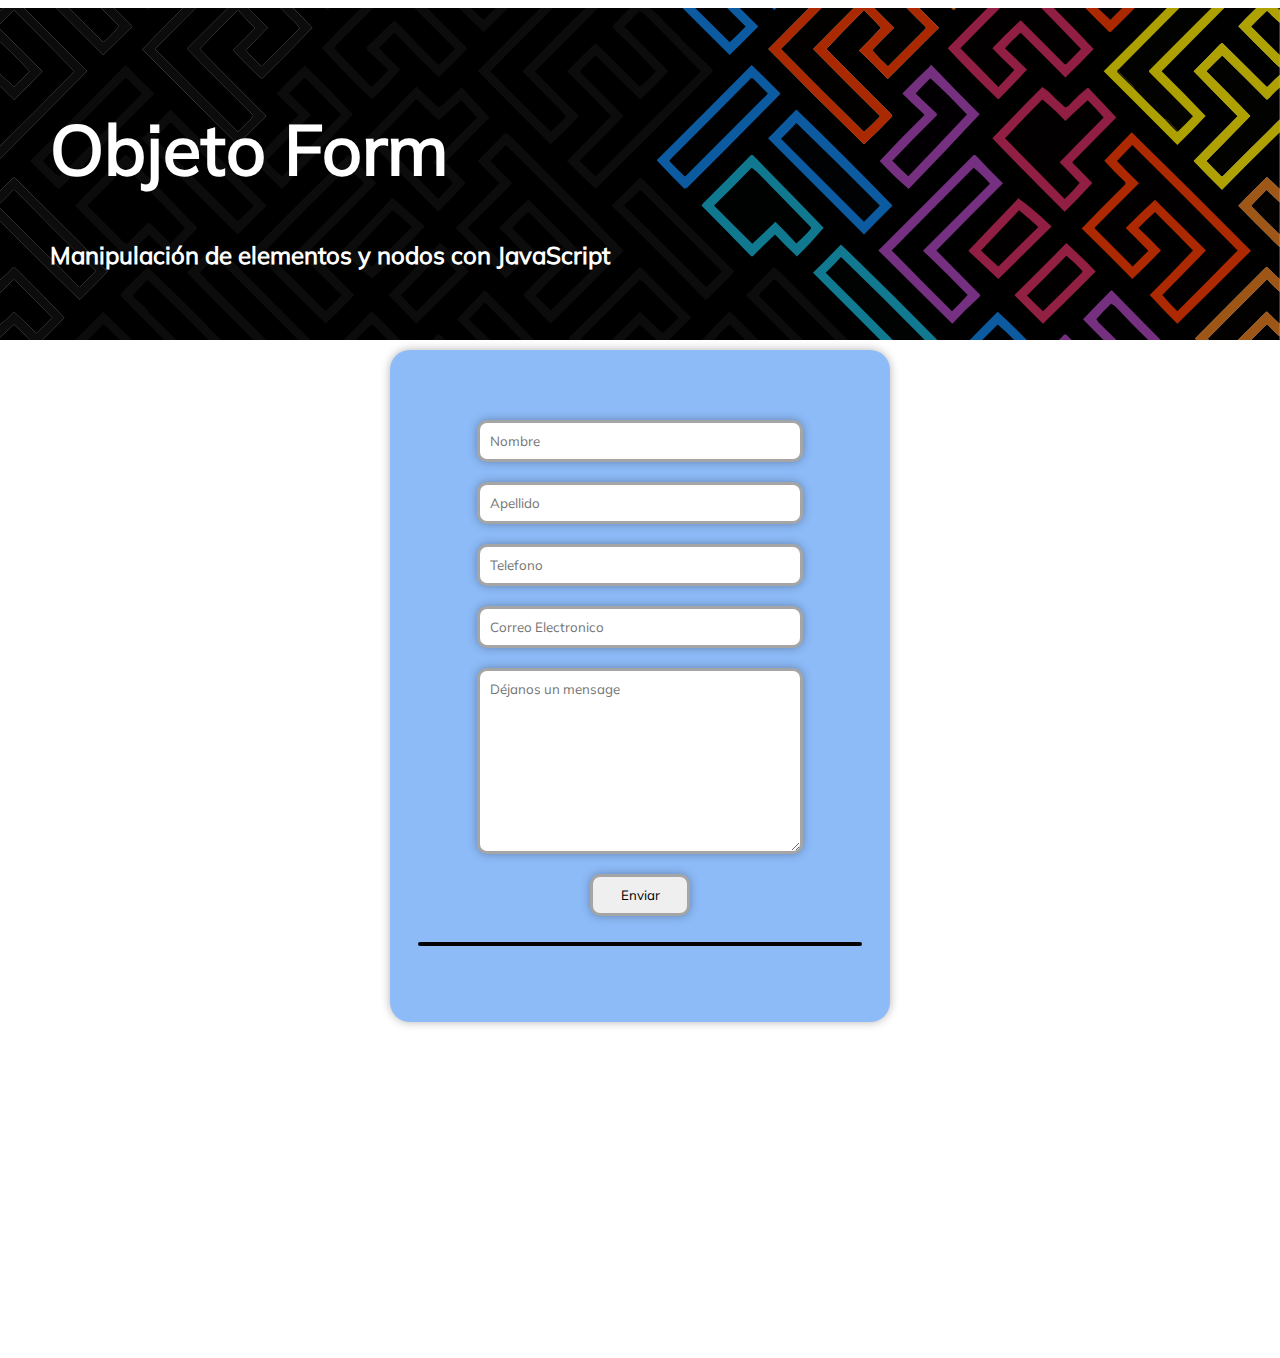
==== index.html @ c098054b "Hacemos responsive el sitio web" ====
<!DOCTYPE html>
<html lang="en">
<head>
    <meta charset="UTF-8">
    <meta name="viewport" content="width=device-width, initial-scale=1.0">
    <link rel="stylesheet" href="styles/styles.css">
    <link rel="shortcut icon" href="favicon.ico" type="image/x-icon">
    <title>Document</title>
</head>
<body>
        <div class="hero-container">
            <div class="hero-body">
                <h1>Objeto Form</h1>
                <h2>Manipulación de elementos y nodos con JavaScript</h2>
            </div>
        </div>

    <div class="form-container">
        <form action="/templates/enviado.html" method="get" id="formulario">
            <input  name="name" id="name" type="text" placeholder="Nombre">
            <input  name="surname" id="surname" type="text" placeholder="Apellido">
            <input  name="tlf" id="tlf" type="text" placeholder="Telefono">
            <input  name="mail" id="mail" type="text" placeholder="Correo Electronico">
            <textarea name="msg" id="msg" cols="30" rows="10" placeholder="Déjanos un mensage"></textarea>
            <input type="submit" name="send" id="send" value="Enviar">
            
            <div id="avisoFinal"><ul id="errores"></ul></div>
        </form>
    </div>
    <script src="scripts/index.js"></script>
</body>
</html>
---- styles/styles.css ----
@font-face {
    font-family: Mulish;
    src: url(/assets/fonts/Mulish/Mulish-Regular.ttf);
}

body {
    font-family: Mulish;
    display: flex;
    flex-direction: column;
    align-items: center;
}


.hero-container {
    display: flex;
    align-items: center;
    position: relative;
    background: url(/assets/heroImage.svg);
    background-size: cover;
    background-position: center;
    width: 100vw;
}

.hero-container::before {
    content: "";
    background: #000000;
    position: absolute;
    /* Posicionamiento con respecto al elemento padre */
    width: 100%;
    height: 100%;
    opacity: 0.3;
    /* 0 transparente, 1 opaco */
}

.hero-body {
    display: flex;
    flex-direction: column;
    position: relative;
    color: white;
    margin: 50px;
}

h1 {
    font-size: 70px;
}

h2 {
    margin-top: 0px;
}

.form-container {
    margin-top: 10px;
    width: 500px;
    height: 1000px;
}

form {
    display: flex;
    flex-direction: column;
    align-items: center;
    justify-content: center;
    padding: 60px;
    background-color: rgb(141, 187, 248);
    border-radius: 20px;
    box-shadow: 0 0 10px rgba(0, 0, 0, 0.3);

}


input {
    margin: 10px;
    padding: 10px;
    border: solid 3px #a5a5a5;
    border-radius: 10px;
    box-shadow: 0 0 10px rgba(0, 0, 0, 0.3);
    width: 300px;
    font-family: Mulish;
}

input[type="submit"] {
    width: 100px;
    border: solid 3px #a5a5a5;
}

textarea {
    margin: 10px;
    padding: 10px;
    border: solid 3px #a5a5a5;
    border-radius: 10px;
    box-shadow: 0 0 10px rgba(0, 0, 0, 0.3);
    width: 300px;
    font-family: Mulish;
}

ul {
    border: solid 2px;
    border-radius: 10px;
    list-style: none;
    width: 400px;
}

li {
    margin: 10px;
}

@media screen and (max-width: 1000px) {
    .hero-body {
        max-width:50%;
        margin: 30px;
    }
}

/* Estilos para pantallas de 800px */
@media screen and (max-width: 800px) {
    h1 {
        font-size: 50px;
    }
    h2 {
        font-size: 20px;
    }
}

/* Estilos para pantallas de 360px */
@media screen and (max-width: 600px) {
    .hero-body{
        margin: 20px;
    }

    h1 {
        font-size: 30px;
    }
    h2 {
        font-size: 15px;
    }

    .form-container {
        width: 300px;
        height: 800px;
    }

    input {
        width: 200px;
        font-family: Mulish;
    }

    textarea {

        width: 200px;
    }

    ul {

        width: 200px;
    }
}
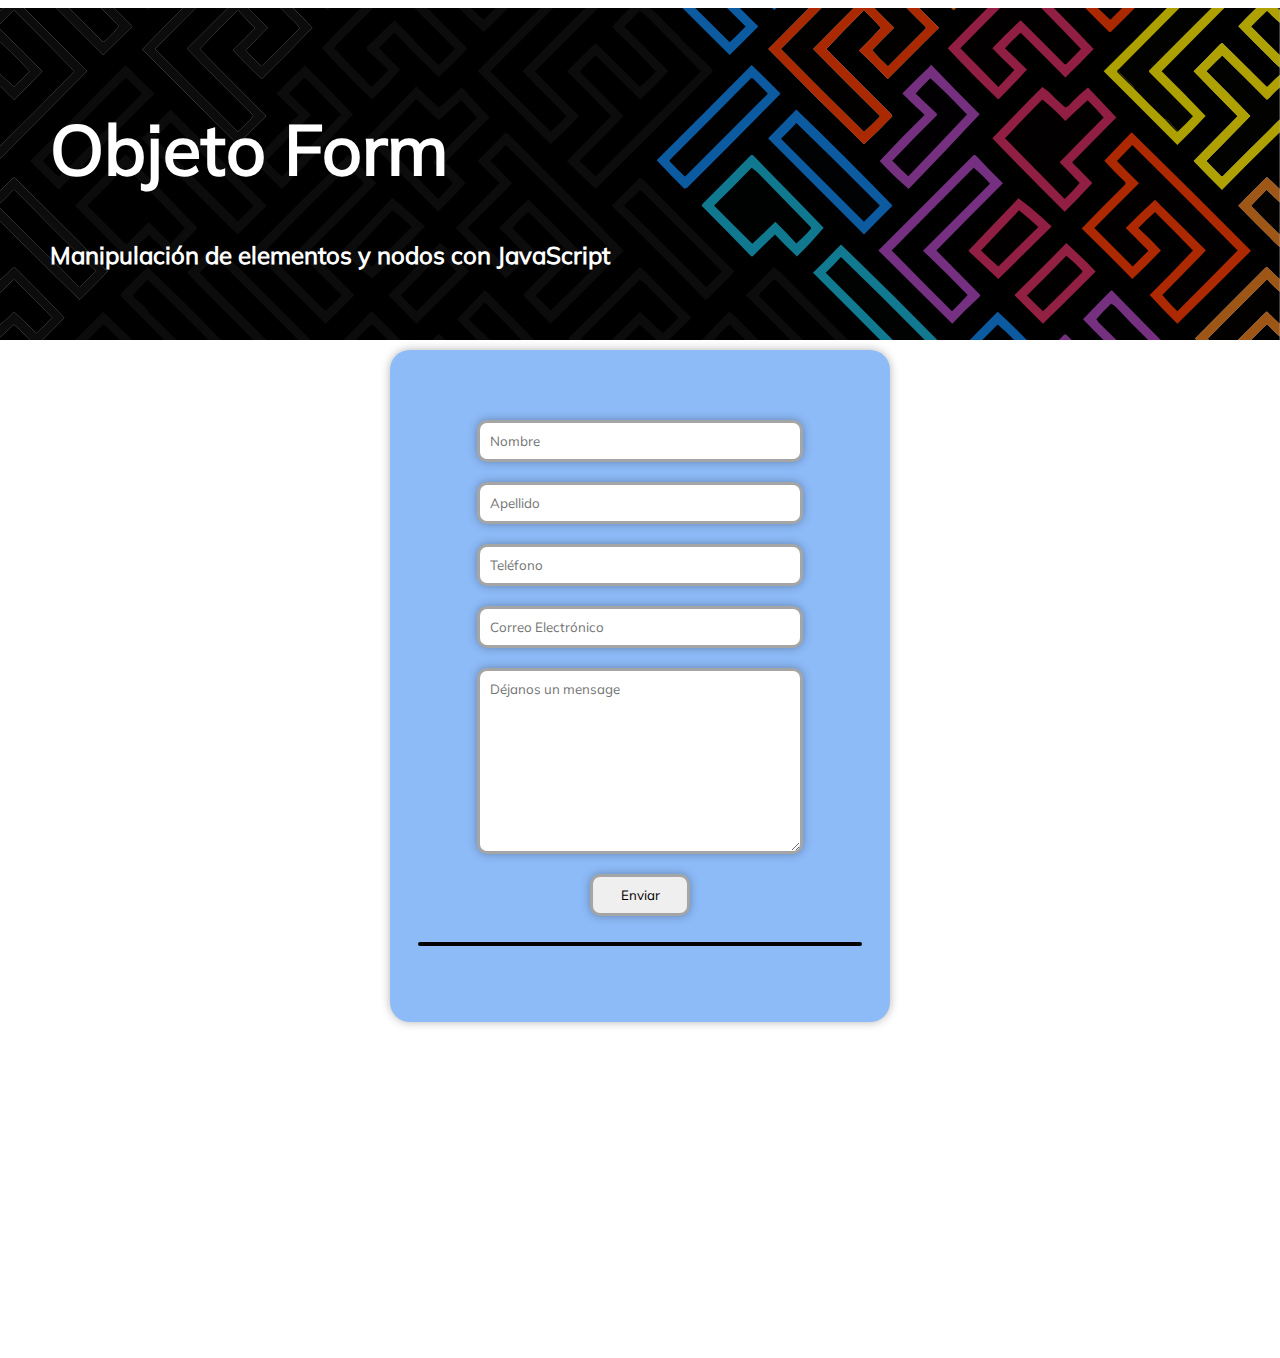
==== commit c34e14d5: "Template enviado" ====
--- a/index.html
+++ b/index.html
@@ -19,8 +19,8 @@
         <form action="/templates/enviado.html" method="get" id="formulario">
             <input  name="name" id="name" type="text" placeholder="Nombre">
             <input  name="surname" id="surname" type="text" placeholder="Apellido">
-            <input  name="tlf" id="tlf" type="text" placeholder="Telefono">
-            <input  name="mail" id="mail" type="text" placeholder="Correo Electronico">
+            <input  name="tlf" id="tlf" type="text" placeholder="Teléfono">
+            <input  name="mail" id="mail" type="text" placeholder="Correo Electrónico">
             <textarea name="msg" id="msg" cols="30" rows="10" placeholder="Déjanos un mensage"></textarea>
             <input type="submit" name="send" id="send" value="Enviar">
             
